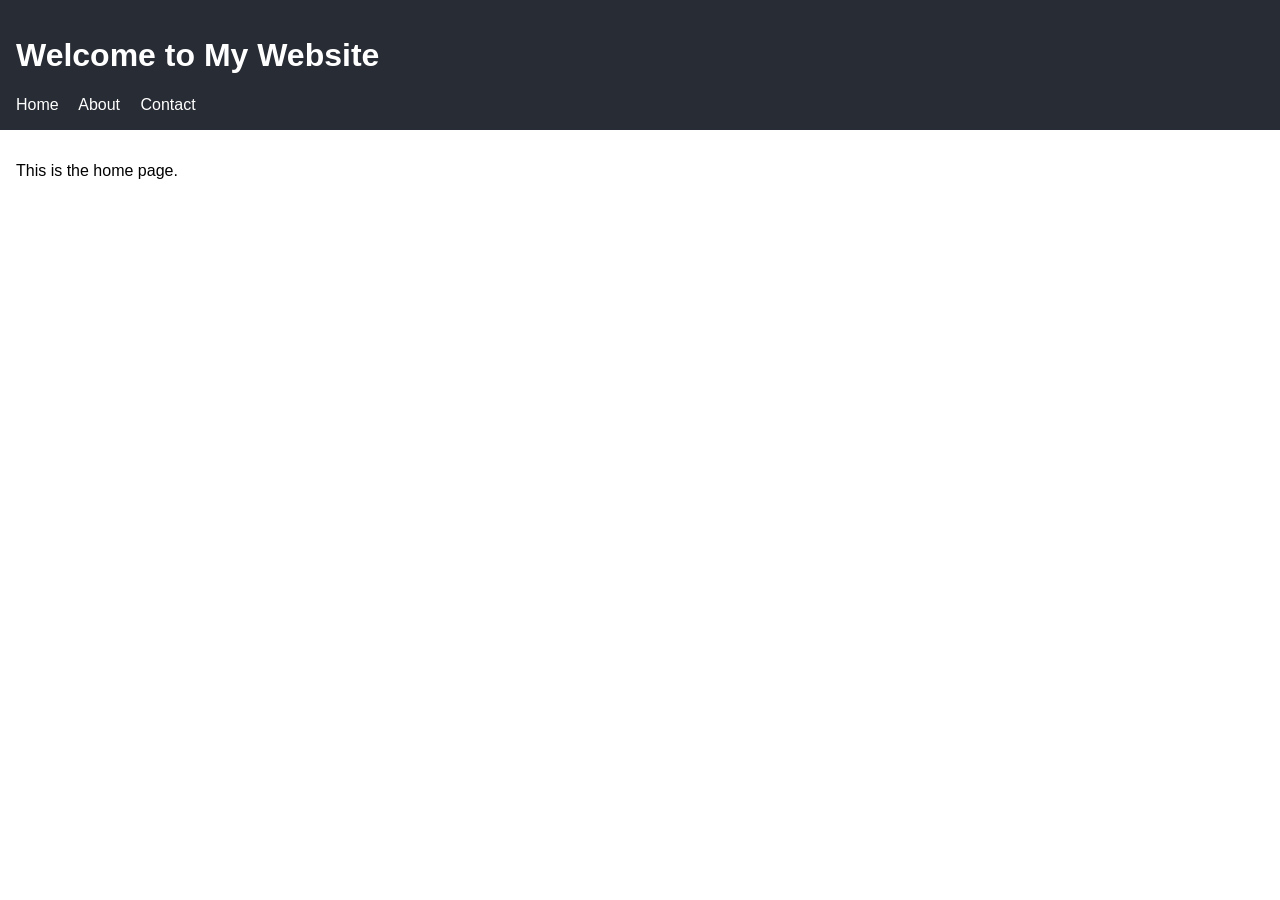
==== index.html @ a6481f13 "Deploy website to GitHub Pages root" ====
<!DOCTYPE html>
<html lang="en">
<head>
  <meta charset="UTF-8">
  <meta name="viewport" content="width=device-width, initial-scale=1.0">
  <title>My Website</title>
  <link rel="stylesheet" href="css/styles.css">
</head>
<body>
  <header>
    <h1>Welcome to My Website</h1>
    <nav>
      <a href="index.html">Home</a>
      <a href="pages/about.html">About</a>
      <a href="pages/contact.html">Contact</a>
    </nav>
  </header>
  <main>
    <p>This is the home page.</p>
  </main>
  <script src="js/scripts.js"></script>
</body>
</html>
---- css/styles.css ----
body {
  font-family: Arial, sans-serif;
  margin: 0;
  padding: 0;
}
header {
  background: #282c34;
  color: white;
  padding: 1rem;
}
nav a {
  color: white;
  margin-right: 1rem;
  text-decoration: none;
}
main {
  padding: 1rem;
}
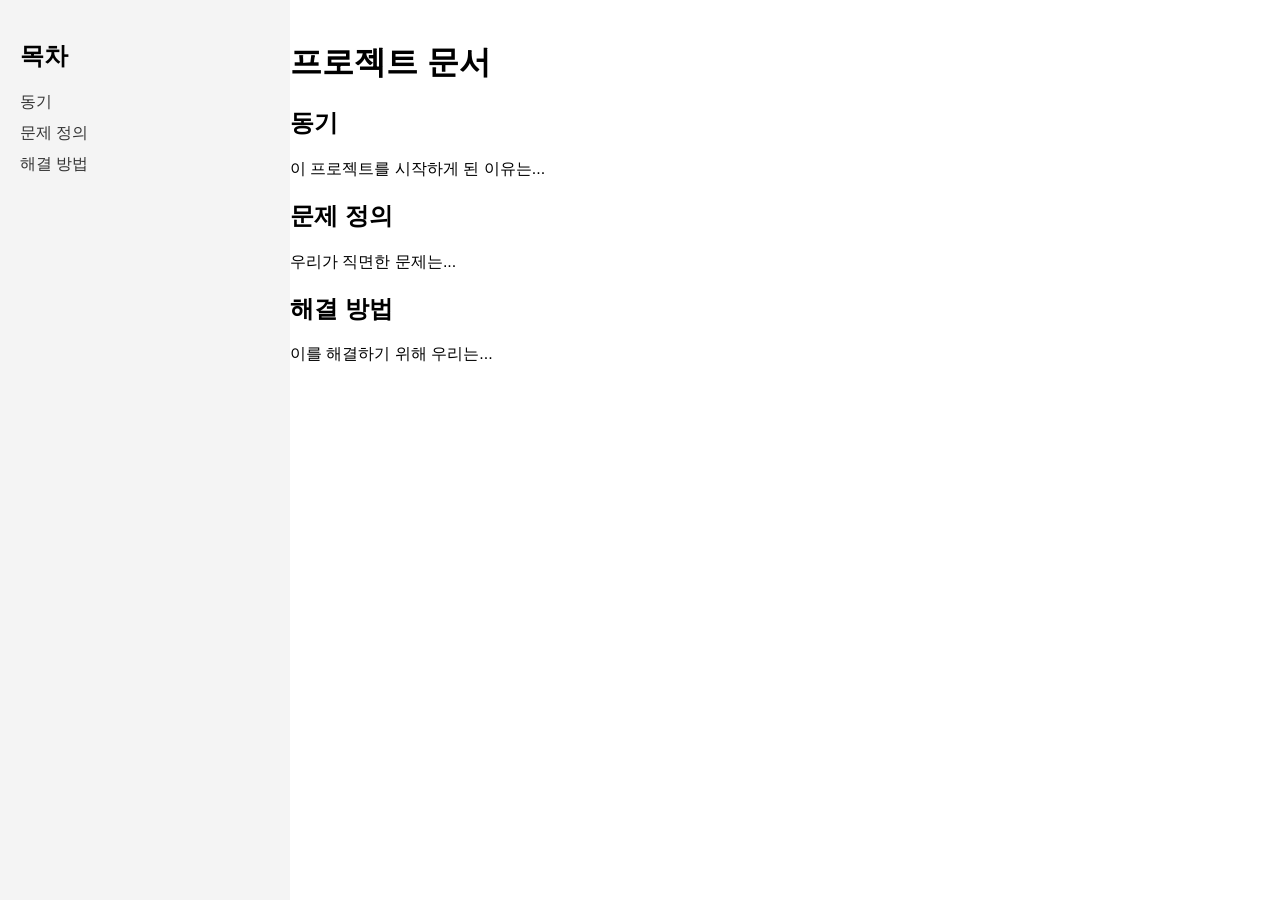
==== commit 86358ef0: "Update index.html for GitHub Pages" ====
--- a/index.html
+++ b/index.html
@@ -1,23 +1,69 @@
 <!DOCTYPE html>
-<html lang="en">
+<html lang="ko">
 <head>
   <meta charset="UTF-8">
-  <meta name="viewport" content="width=device-width, initial-scale=1.0">
-  <title>My Website</title>
-  <link rel="stylesheet" href="css/styles.css">
+  <title>문서 예시</title>
+  <style>
+    body {
+      margin: 0;
+      font-family: Arial, sans-serif;
+      display: flex; /* 좌우 배치 */
+    }
+    nav {
+      width: 250px; /* 왼쪽 목차 영역 */
+      background-color: #f4f4f4;
+      padding: 20px;
+      height: 100vh; /* 화면 전체 높이 */
+      position: fixed; /* 스크롤해도 고정 */
+      overflow-y: auto; /* 내용 많으면 스크롤 */
+    }
+    main {
+      margin-left: 270px; /* nav 너비만큼 오른쪽으로 밀기 */
+      padding: 20px;
+      flex: 1;
+    }
+    nav ul {
+      list-style: none;
+      padding: 0;
+    }
+    nav ul li {
+      margin: 10px 0;
+    }
+    nav ul li a {
+      text-decoration: none;
+      color: #333;
+    }
+    nav ul li a:hover {
+      color: #007acc;
+    }
+  </style>
 </head>
 <body>
-  <header>
-    <h1>Welcome to My Website</h1>
-    <nav>
-      <a href="index.html">Home</a>
-      <a href="pages/about.html">About</a>
-      <a href="pages/contact.html">Contact</a>
-    </nav>
-  </header>
+  <nav>
+    <h2>목차</h2>
+    <ul>
+      <li><a href="#section1">동기</a></li>
+      <li><a href="#section2">문제 정의</a></li>
+      <li><a href="#section3">해결 방법</a></li>
+    </ul>
+  </nav>
+
   <main>
-    <p>This is the home page.</p>
+    <h1>프로젝트 문서</h1>
+    <section id="section1">
+      <h2>동기</h2>
+      <p>이 프로젝트를 시작하게 된 이유는...</p>
+    </section>
+
+    <section id="section2">
+      <h2>문제 정의</h2>
+      <p>우리가 직면한 문제는...</p>
+    </section>
+
+    <section id="section3">
+      <h2>해결 방법</h2>
+      <p>이를 해결하기 위해 우리는...</p>
+    </section>
   </main>
-  <script src="js/scripts.js"></script>
 </body>
 </html>
